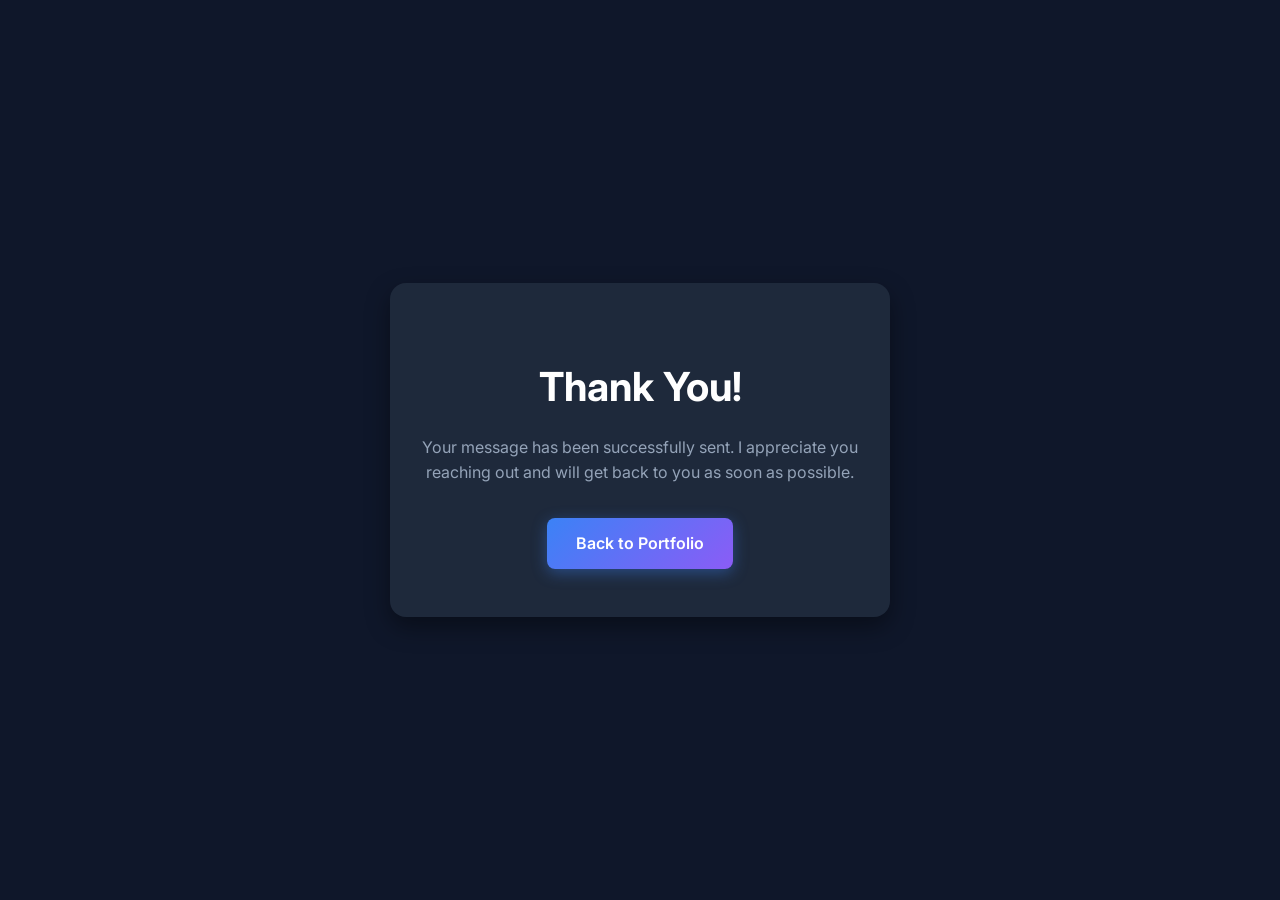
==== thankyou.html @ 3b91c63a "added contact form submit feature" ====
<!DOCTYPE html>
<html lang="en">

<head>
    <meta charset="UTF-8">
    <meta name="viewport" content="width=device-width, initial-scale=1.0">
    <title>Thank You - Personal Portfolio</title>
    <link rel="preconnect" href="https://fonts.googleapis.com">
    <link rel="preconnect" href="https://fonts.gstatic.com" crossorigin>
    <link href="https://fonts.googleapis.com/css2?family=Inter:wght@300;400;600;700&display=swap" rel="stylesheet">
    <link rel="stylesheet" href="css/style.css">
</head>

<body>

    <main class="thank-you-main">
        <div class="thank-you-container">
            <div class="thank-you-card">
                <div class="success-icon">
                    <i class="fa-solid fa-circle-check"></i>
                </div>
                <h1>Thank You!</h1>
                <p>Your message has been successfully sent. I appreciate you reaching out and will get back to you as
                    soon as possible.</p>
                <a href="index.html" class="btn btn-primary">Back to Portfolio</a>
            </div>
        </div>
    </main>

</body>

</html>
---- css/style.css ----
* {
    margin: 0;
    padding: 0;
    box-sizing: border-box;
}

html {
    scroll-behavior: smooth;
}

main {
    font-family: 'Inter', sans-serif;
    background-color: #0f172a;
    color: #e2e8f0;
}

body {
    line-height: 1.6;
}

.section-title {
    text-align: center;
    font-size: 2.5rem;
    margin-bottom: 3rem;
    color: #fff;
    position: relative;
}

.btn {
    display: inline-block;
    padding: 0.8rem 1.8rem;
    border-radius: 8px;
    text-decoration: none;
    font-weight: 600;
    font-size: 1rem;
    border: none;
    cursor: pointer;
    transition: all 0.3s ease-in-out;
}

.btn-primary {
    background: linear-gradient(135deg, #3b82f6, #8b5cf6);
    color: #fff;
    box-shadow: 0 4px 15px rgba(59, 130, 246, 0.4);
}

.btn-primary:hover {
    transform: translateY(-3px);
    box-shadow: 0 6px 20px rgba(139, 92, 246, 0.6);
}

.navbar {
    display: flex;
    justify-content: space-between;
    align-items: center;
    padding: 1.5rem 10%;
    background-color: rgba(15, 23, 42, 0.95);
    position: fixed;
    width: 100%;
    top: 0;
    z-index: 1000;
    border-bottom: 1px solid #1e293b;
}

.navbar .logo {
    font-size: 1.5rem;
    font-weight: 700;
    background: linear-gradient(to right, #3b82f6, #06b6d4);
    -webkit-background-clip: text;
    -webkit-text-fill-color: transparent;
}

.nav-links {
    display: flex;
    list-style: none;
    gap: 2rem;
}

.nav-links a {
    color: #94a3b8;
    text-decoration: none;
    font-weight: 500;
    transition: color 0.3s ease;
}

.nav-links a:hover {
    color: #3b82f6;
}

.hamburger {
    display: none;
    flex-direction: column;
    gap: 5px;
    cursor: pointer;
}

.hamburger span {
    display: block;
    background-color: #06b6d4;
    width: 35px;
    height: 5px;
    border-radius: 3px;
    transition: all 0.3s ease;
}

.about-section {
    display: flex;
    align-items: center;
    justify-content: space-between;
    padding: 10rem 10% 6rem 10%;
    min-height: 100vh;
    gap: 4rem;
}

.about-content {
    max-width: 600px;
}

.about-content h1 {
    font-size: 3.5rem;
    color: #fff;
    margin-bottom: 0.5rem;
}

.about-content .highlight {
    color: #3b82f6;
}

.about-content h2 {
    font-size: 1.8rem;
    color: #94a3b8;
    margin-bottom: 1.5rem;
    font-weight: 400;
}

.about-content p {
    font-size: 1.1rem;
    color: #94a3b8;
    margin-bottom: 2rem;
}

.about-image img {
    width: 300px;
    height: 300px;
    border-radius: 50%;
    object-fit: cover;
    border: 4px solid #3b82f6;
    box-shadow: 0 0 25px rgba(59, 130, 246, 0.5);
}

.projects-section {
    padding: 6rem 10%;
    background-color: #0b0f19;
}

.projects-grid {
    display: flex;
    gap: 2.5rem;
    justify-content: center;
    flex-wrap: wrap;
}

.project-card {
    background-color: #1e293b;
    border-radius: 12px;
    overflow: hidden;
    width: 300px;
    box-shadow: 0 10px 20px rgba(0, 0, 0, 0.3);
    transition: transform 0.3s ease, box-shadow 0.3s ease;
}

.project-card:hover {
    transform: translateY(-10px);
    box-shadow: 0 15px 30px rgba(59, 130, 246, 0.2);
}

.project-img {
    width: 100%;
    height: 220px;
    object-fit: cover;
}

.project-info {
    padding: 1.5rem;
}

.project-info h3 {
    color: #fff;
    margin-bottom: 0.5rem;
    font-size: 1.3rem;
}

.project-info p {
    color: #94a3b8;
    font-size: 0.95rem;
}

.contact-section {
    padding: 6rem 10%;
}

.contact-card {
    display: flex;
    justify-content: space-around;
    align-items: center;
    flex-wrap: wrap;
    gap: 20px;
    padding: 40px;
    background-color: #1e293b;
    border-radius: 12px;
    box-shadow: 0 10px 20px rgba(0, 0, 0, 0.3);
    margin-bottom: 3rem;
}

.contact-item {
    text-align: center;
    flex: 1;
    min-width: 250px;
}

.contact-item i {
    font-size: 2.5rem;
    color: #3b82f6;
    margin-bottom: 15px;
    transition: transform 0.3s ease;
}

.contact-item:hover i {
    transform: translateY(-5px);
}

.contact-item h5 {
    font-weight: bold;
    margin-bottom: 8px;
    color: #fff;
}

.contact-item p {
    color: #94a3b8;
    font-size: 1rem;
    margin: 0;
}

.form-container {
    max-width: 550px;
    margin: 0 auto;
    background-color: #1e293b;
    padding: 2.5rem;
    border-radius: 16px;
    box-shadow: 0 10px 25px rgba(0, 0, 0, 0.4);
}

.form-group {
    margin-bottom: 1.5rem;
}

.form-group label {
    display: block;
    color: #cbd5e1;
    margin-bottom: 0.5rem;
    font-weight: 600;
    font-size: 0.9rem;
}

.form-group input,
.form-group textarea {
    width: 100%;
    padding: 0.75rem 1rem;
    background-color: #0f172a;
    border: 2px solid #334155;
    border-radius: 8px;
    color: #fff;
    font-family: inherit;
    font-size: 1rem;
    transition: border-color 0.3s ease, box-shadow 0.3s ease;
}

.form-group input:focus,
.form-group textarea:focus {
    outline: none;
    border-color: #3b82f6;
    box-shadow: 0 0 8px rgba(59, 130, 246, 0.4);
}

.btn-submit {
    width: 100%;
    background-color: #3b82f6;
    color: white;
    padding: 1rem;
}

.btn-submit:hover {
    background-color: #2563eb;
    box-shadow: 0 4px 12px rgba(37, 99, 235, 0.4);
}

.portfolio-footer {
    background-color: #0b0f19;
    padding: 2rem 10%;
    border-top: 1px solid #1e293b;
}

.footer-content {
    display: flex;
    justify-content: space-between;
    align-items: center;
    flex-wrap: wrap;
    gap: 1.5rem;
}

.portfolio-footer p {
    color: #64748b;
    font-size: 0.9rem;
}

.social-links {
    display: flex;
    list-style: none;
    gap: 1.5rem;
}

.social-links a {
    color: #94a3b8;
    text-decoration: none;
    font-size: 0.95rem;
    font-weight: 500;
    transition: color 0.3s ease, text-shadow 0.3s ease;
}

.social-links a:hover {
    color: #3b82f6;
    text-shadow: 0 0 8px rgba(59, 130, 246, 0.6);
}

.back-to-top a {
    color: #64748b;
    text-decoration: none;
    font-size: 0.9rem;
    transition: color 0.3s ease;
}

.back-to-top a:hover {
    color: #fff;
}

.thank-you-main {
    min-height: 100vh;
    display: flex;
    align-items: center;
    justify-content: center;
    background-color: #0f172a;
    font-family: 'Inter', sans-serif;
    color: #e2e8f0;
    padding: 2rem;
}

.thank-you-container {
    width: 100%;
    max-width: 500px;
}

.thank-you-card {
    background-color: #1e293b;
    padding: 3rem 2rem;
    border-radius: 16px;
    box-shadow: 0 10px 25px rgba(0, 0, 0, 0.4);
    text-align: center;
}

.success-icon {
    font-size: 4rem;
    color: #3b82f6;
    margin-bottom: 1.5rem;
}

.thank-you-card h1 {
    font-size: 2.5rem;
    color: #fff;
    margin-bottom: 1rem;
}

.thank-you-card p {
    color: #94a3b8;
    font-size: 1rem;
    margin-bottom: 2rem;
    line-height: 1.6;
}

@media (max-width: 600px) {
    .footer-content {
        flex-direction: column;
        text-align: center;
    }
}

@media (max-width: 768px) {
    .hamburger {
        display: flex;
    }

    .navbar ul {
        position: absolute;
        top: 100%;
        left: 0;
        background-color: #0f172a;
        width: 100%;
        flex-direction: column;
        align-items: center;
        overflow: hidden;
        max-height: 0;
        gap: 0;
        transition: max-height 0.3s ease-in-out;
    }

    .navbar li {
        width: 100%;
        text-align: center;
        padding: 1rem 0;
    }

    .hamburger.active span:nth-child(1) {
        transform: translateY(8px) rotate(45deg);
    }

    .hamburger.active span:nth-child(2) {
        opacity: 0;
    }

    .hamburger.active span:nth-child(3) {
        transform: translateY(-8px) rotate(-45deg);
    }

    .navbar ul.active {
        max-height: 300px;
    }

    .about-section {
        flex-direction: column-reverse;
        text-align: center;
        padding-top: 8rem;
    }

    .project-card {
        width: 260px;
    }
}
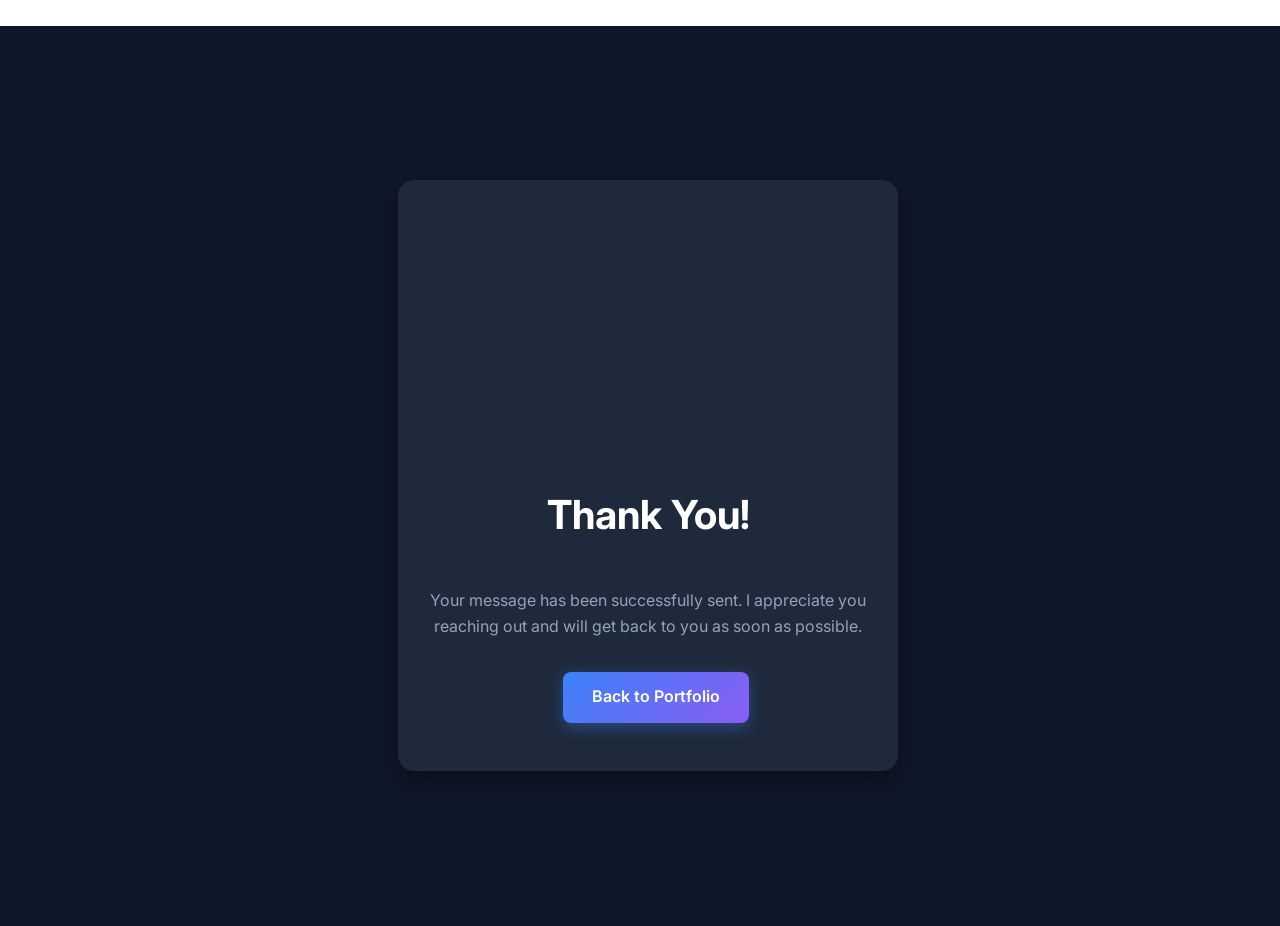
==== commit 3d301c74: "Update thankyou.html" ====
--- a/thankyou.html
+++ b/thankyou.html
@@ -2,31 +2,38 @@
 <html lang="en">
 
 <head>
+       
     <meta charset="UTF-8">
+       
     <meta name="viewport" content="width=device-width, initial-scale=1.0">
-    <title>Thank You - Personal Portfolio</title>
+        <title>Thank You - Personal Portfolio</title>
+       
     <link rel="preconnect" href="https://fonts.googleapis.com">
+       
     <link rel="preconnect" href="https://fonts.gstatic.com" crossorigin>
+       
     <link href="https://fonts.googleapis.com/css2?family=Inter:wght@300;400;600;700&display=swap" rel="stylesheet">
+       
     <link rel="stylesheet" href="css/style.css">
 </head>
 
 <body>
 
-    <main class="thank-you-main">
-        <div class="thank-you-container">
-            <div class="thank-you-card">
-                <div class="success-icon">
-                    <i class="fa-solid fa-circle-check"></i>
-                </div>
+        <main class="thank-you-main">
+                <div class="thank-you-container">
+                        <div class="thank-you-card">
+                                <div class="success-icon">
+                                        <i class="fa-solid fa-circle-check"></i>
+                                    </div>
                 <h1>Thank You!</h1>
-                <p>Your message has been successfully sent. I appreciate you reaching out and will get back to you as
-                    soon as possible.</p>
-                <a href="index.html" class="btn btn-primary">Back to Portfolio</a>
+                                <p>Your message has been successfully sent. I appreciate you reaching out and will get
+                    back to you as soon as possible.</p>
+                                <a href="index.html" class="btn btn-primary">Back to Portfolio</a>
+                           
             </div>
-        </div>
-    </main>
+                    </div>
+            </main>
 
 </body>
 
-</html>+</html>
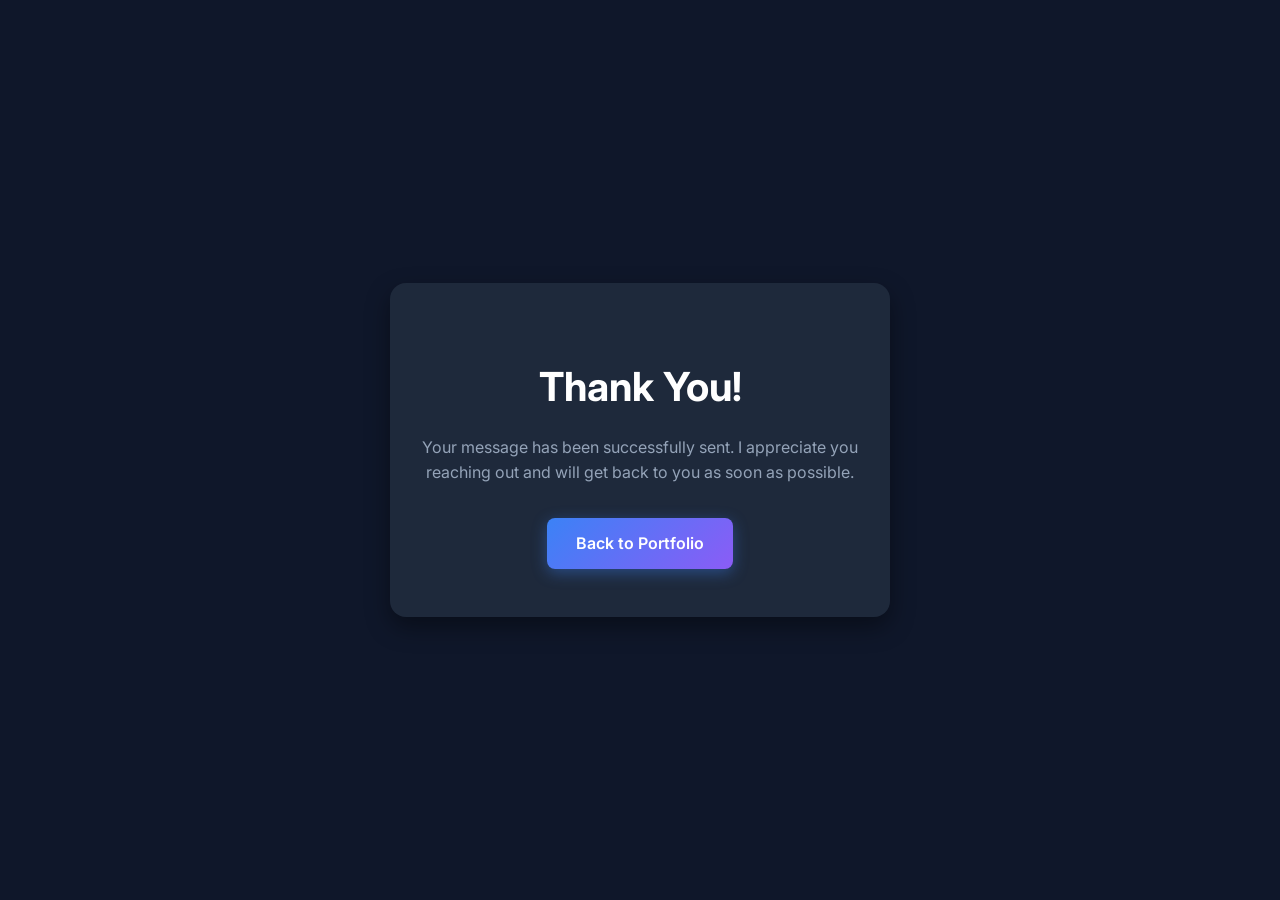
==== commit e1873866: "v2.0: Portfolio updates and enhanced features" ====
--- a/thankyou.html
+++ b/thankyou.html
@@ -2,38 +2,31 @@
 <html lang="en">
 
 <head>
-       
     <meta charset="UTF-8">
-       
     <meta name="viewport" content="width=device-width, initial-scale=1.0">
-        <title>Thank You - Personal Portfolio</title>
-       
+    <title>Thank You - Personal Portfolio</title>
+    
     <link rel="preconnect" href="https://fonts.googleapis.com">
-       
     <link rel="preconnect" href="https://fonts.gstatic.com" crossorigin>
-       
     <link href="https://fonts.googleapis.com/css2?family=Inter:wght@300;400;600;700&display=swap" rel="stylesheet">
-       
     <link rel="stylesheet" href="css/style.css">
 </head>
 
 <body>
 
-        <main class="thank-you-main">
-                <div class="thank-you-container">
-                        <div class="thank-you-card">
-                                <div class="success-icon">
-                                        <i class="fa-solid fa-circle-check"></i>
-                                    </div>
+    <main class="thank-you-main">
+        <div class="thank-you-container">
+            <div class="thank-you-card">
+                <div class="success-icon">
+                    <i class="fa-solid fa-circle-check"></i>
+                </div>
                 <h1>Thank You!</h1>
-                                <p>Your message has been successfully sent. I appreciate you reaching out and will get
-                    back to you as soon as possible.</p>
-                                <a href="index.html" class="btn btn-primary">Back to Portfolio</a>
-                           
+                <p>Your message has been successfully sent. I appreciate you reaching out and will get back to you as soon as possible.</p>
+                <a href="index.html" class="btn btn-primary">Back to Portfolio</a>
             </div>
-                    </div>
-            </main>
+        </div>
+    </main>
 
 </body>
 
-</html>
+</html>
